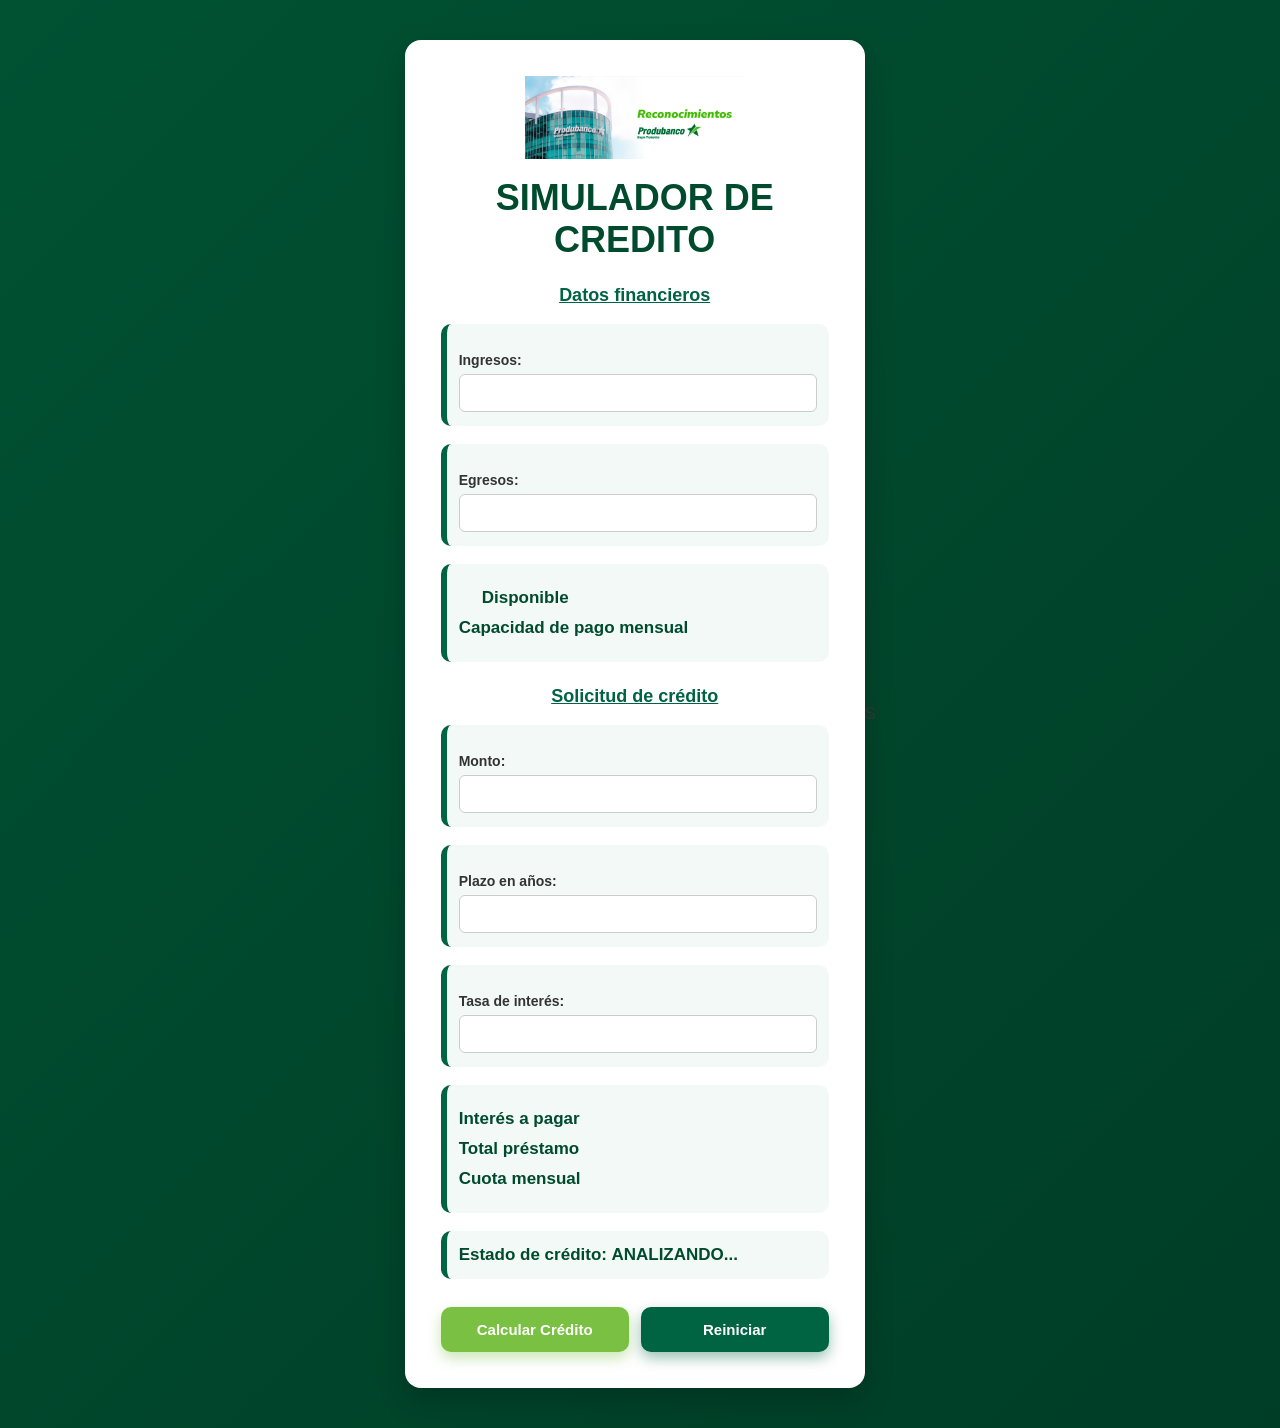
==== index.html @ 620df47f "Cambios al estilo" ====
<!DOCTYPE html>
<html lang="es">
<head>
    <meta charset="UTF-8">
    <meta name="viewport" content="width=device-width, initial-scale=1.0">
    <title>Simulador de Crédito</title>
    <link rel="stylesheet" href="simulador.css">

</head>

<body>
    <div class="container">
        <img src="produbanco.png" alt="Produbanco" class="logo-banco">
        <h1>SIMULADOR DE CREDITO</h1>
        <h2>Datos financieros</h2>

        <div class="resultados">
            <label for="txtIngresos">Ingresos:</label>
            <input type="text" id="txtIngresos">
        </div>
        <div class="resultados">
            <label for="txtEgresos">Egresos:</label>
            <input type="text" id="txtEgresos">
        </div>
        

    <div class="resultados">
        <div class="fila">
            <span class="label">Disponible</span>
            <span class="valor" id="spnDisponible"></span>
        </div>

        <div class="fila">
            <span class="label">Capacidad de pago mensual</span>
            <span class="valor" id="spnCapacidadPago"></span>
        </div>
    </div>


    <h2>Solicitud de crédito</h2>
        <div class="resultados">
            <label for="txtMonto">Monto:</label>
            <input type="text" id="txtMonto">
        </div>
        <div class="resultados">
            <label for="txtPlazo">Plazo en años:</label>
            <input type="text" id="txtPlazo">
        </div>
        <div class="resultados">
            <label for="txtTasaInteres">Tasa de interés:</label>
            <input type="text" id="txtTasaInteres">
        </div>
        
    <div class="resultados">
        <div class="fila">
            <span class="label">Interés a pagar</span>
            <span class="valor" id="spnInteresPagar"></span>
         </div>

        <div class="fila">
            <span class="label">Total préstamo</span>
            <span class="valor" id="spnTotalPrestamo"></span>
        </div>
        <div class="fila">
            <span class="label">Cuota mensual</span>
            <span class="valor" id="spnCuotaMensual"></span>
        </div>
    </div>
    
    <div class="resultados">
        <span class="label">Estado de crédito:</span>
        <span class="valor estado" id="spnEstadoCredito">ANALIZANDO...</span>
    </div>


        <div class="buttons">
            <button id="btnCalcularCredito" onclick="calcular()">Calcular Crédito</button>
            <button id="btnReiniciar" onclick="reiniciar()">Reiniciar</button>
        </div>
    </div>
        <script src="simulador.js"></script>S
        <script src="funciones.js"></script>
</body>
</html>
---- simulador.css ----
* {
    box-sizing: border-box;
    font-family: "Segoe UI", Arial, Helvetica, sans-serif;
}

body {
    margin: 0;
    min-height: 100vh;
    background: linear-gradient(135deg, #005233, #003d26);
    display: flex;
    justify-content: center;
    align-items: center;
    padding: 16px;
    color: #333;
}


.container {
    background-color: #ffffff;
    width: 100%;
    max-width: 460px;
    padding: 28px;
    border-radius: 16px;
    box-shadow: 0 12px 30px rgba(0, 0, 0, 0.2);
}


.logo-banco {
    display: block;
    margin: 0 auto 18px auto;
    max-width: 220px; /* MÁS GRANDE */
    width: 100%;
    height: auto;
}


h1 {
    text-align: center;
    color: #004b2e; /* verde más oscuro */
    margin: 0 0 10px 0;
    font-size: clamp(26px, 5vw, 34px); /* MÁS GRANDE */
    font-weight: 700;
}

h2 {
    text-align: center;
    color: #006341;
    font-size: 18px;
    margin: 24px 0 12px 0;
    font-weight: 700;
    text-decoration: underline;
}


.section {
    text-align: center;
    margin-top: 18px;
}


label {
    display: block;
    margin-top: 14px;
    font-weight: 600;
    font-size: 14px;
}

input {
    width: 100%;
    padding: 10px 12px;
    margin-top: 6px;
    border-radius: 6px;
    border: 1px solid #ccc;
    font-size: 14px;
}

input:focus {
    outline: none;
    border-color: #006341;
    box-shadow: 0 0 0 2px rgba(0, 99, 65, 0.2);
}

.resultados {
    margin-top: 18px;
    padding: 14px 12px;
    background-color: #f3f9f6;
    border-radius: 10px;
    border-left: 6px solid #006341;
}

.resultados p {
    display: flex;
    justify-content: space-between;
    align-items: center;   
    font-size: 15px;
    margin: 12px 0;
}

.label {
    font-size: 14px;
    font-weight: 400; /* normal */
    color: #333;
}

.resultados span {
    min-width: 110px;      
    text-align: right;     
    font-weight: 800;
    color: #004b2e;
    font-size: 17px;
}

.fila {
    display: flex;
    justify-content: space-between; /* texto frente a número */
    align-items: center;
    margin: 10px 0;
}


.valor {
    min-width: 120px;      
    text-align: right;     
    font-size: 16px;
    font-weight: 700;      
    color: #004b2e;
}


.buttons {
    display: flex;
    gap: 12px;
    margin-top: 28px;
}

button {
    flex: 1;
    padding: 14px;
    border: none;
    border-radius: 10px;
    cursor: pointer;
    font-weight: 700;
    font-size: 15px;
    transition: background 0.2s ease,
                transform 0.1s ease,
                box-shadow 0.1s ease;
}


#btnCalcularCredito {
    background-color: #7AC143;
    color: #ffffff;
    box-shadow: 0 6px 14px rgba(122, 193, 67, 0.4);
}


#btnReiniciar {
    background-color: #006341;
    color: #ffffff;
    box-shadow: 0 6px 14px rgba(0, 99, 65, 0.4);
}

button:active {
    transform: scale(0.96);
    box-shadow: 0 4px 8px rgba(0, 0, 0, 0.3);
}


@media (min-width: 768px) {
    body {
        padding: 40px;
    }

    .container {
        padding: 36px;
    }

    h1 {
        font-size: 36px;
    }
}
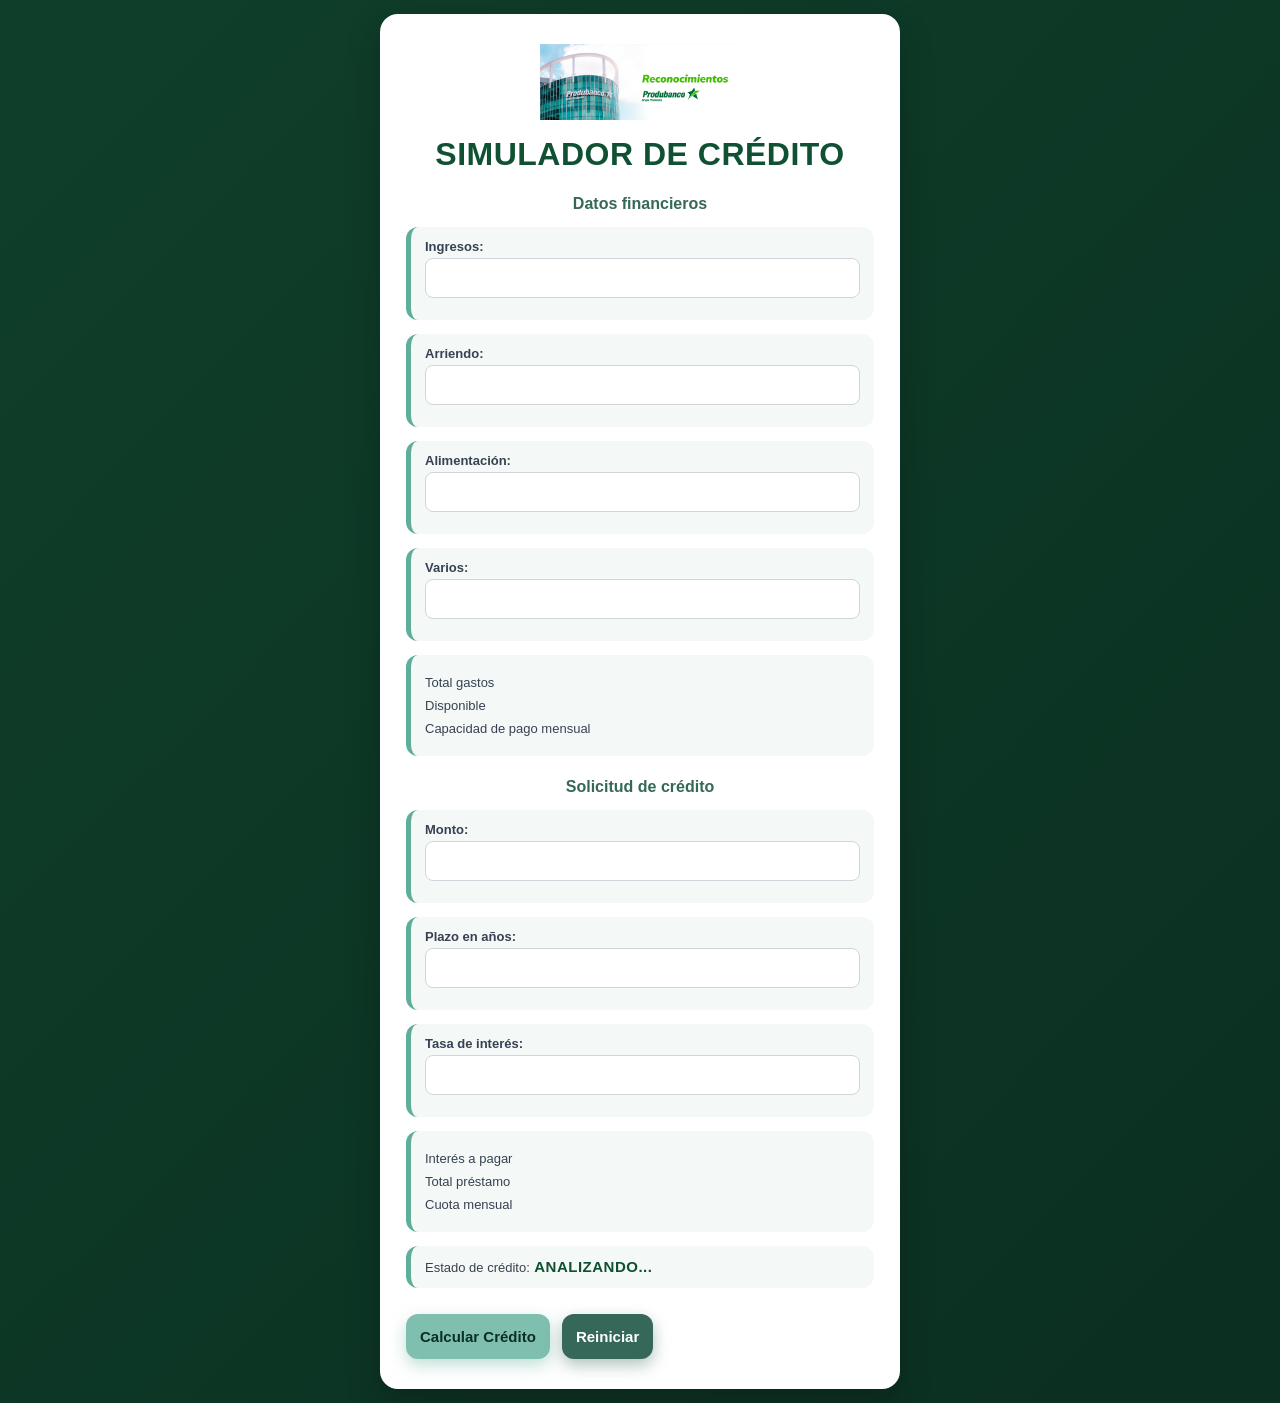
==== commit ac9dbb61: "agregamos Arriendo, Alimentación, Varios y la suma" ====
--- a/index.html
+++ b/index.html
@@ -5,80 +5,98 @@
     <meta name="viewport" content="width=device-width, initial-scale=1.0">
     <title>Simulador de Crédito</title>
     <link rel="stylesheet" href="simulador.css">
-
 </head>
 
 <body>
     <div class="container">
         <img src="produbanco.png" alt="Produbanco" class="logo-banco">
-        <h1>SIMULADOR DE CREDITO</h1>
+
+        <h1>SIMULADOR DE CRÉDITO</h1>
         <h2>Datos financieros</h2>
 
         <div class="resultados">
             <label for="txtIngresos">Ingresos:</label>
             <input type="text" id="txtIngresos">
         </div>
+
         <div class="resultados">
-            <label for="txtEgresos">Egresos:</label>
-            <input type="text" id="txtEgresos">
-        </div>
-        
-
-    <div class="resultados">
-        <div class="fila">
-            <span class="label">Disponible</span>
-            <span class="valor" id="spnDisponible"></span>
+            <label for="txtArriendo">Arriendo:</label>
+            <input type="text" id="txtArriendo">
         </div>
 
-        <div class="fila">
-            <span class="label">Capacidad de pago mensual</span>
-            <span class="valor" id="spnCapacidadPago"></span>
+        <div class="resultados">
+            <label for="txtAlimentacion">Alimentación:</label>
+            <input type="text" id="txtAlimentacion">
         </div>
-    </div>
 
+        <div class="resultados">
+            <label for="txtVarios">Varios:</label>
+            <input type="text" id="txtVarios">
+        </div>
 
-    <h2>Solicitud de crédito</h2>
+        <div class="resultados">
+            <div class="fila">
+                <span class="label">Total gastos</span>
+                <span class="valor" id="spnTotalGastos"></span>
+            </div>
+
+            <div class="fila">
+                <span class="label">Disponible</span>
+                <span class="valor" id="spnDisponible"></span>
+            </div>
+
+            <div class="fila">
+                <span class="label">Capacidad de pago mensual</span>
+                <span class="valor" id="spnCapacidadPago"></span>
+            </div>
+        </div>
+
+        <h2>Solicitud de crédito</h2>
+
         <div class="resultados">
             <label for="txtMonto">Monto:</label>
             <input type="text" id="txtMonto">
         </div>
+
         <div class="resultados">
             <label for="txtPlazo">Plazo en años:</label>
             <input type="text" id="txtPlazo">
         </div>
+
         <div class="resultados">
             <label for="txtTasaInteres">Tasa de interés:</label>
             <input type="text" id="txtTasaInteres">
         </div>
-        
-    <div class="resultados">
-        <div class="fila">
-            <span class="label">Interés a pagar</span>
-            <span class="valor" id="spnInteresPagar"></span>
-         </div>
 
-        <div class="fila">
-            <span class="label">Total préstamo</span>
-            <span class="valor" id="spnTotalPrestamo"></span>
+        <div class="resultados">
+            <div class="fila">
+                <span class="label">Interés a pagar</span>
+                <span class="valor" id="spnInteresPagar"></span>
+            </div>
+
+            <div class="fila">
+                <span class="label">Total préstamo</span>
+                <span class="valor" id="spnTotalPrestamo"></span>
+            </div>
+
+            <div class="fila">
+                <span class="label">Cuota mensual</span>
+                <span class="valor" id="spnCuotaMensual"></span>
+            </div>
         </div>
-        <div class="fila">
-            <span class="label">Cuota mensual</span>
-            <span class="valor" id="spnCuotaMensual"></span>
+
+        <div class="resultados">
+            <span class="label">Estado de crédito:</span>
+            <span class="valor estado" id="spnEstadoCredito">ANALIZANDO...</span>
         </div>
-    </div>
-    
-    <div class="resultados">
-        <span class="label">Estado de crédito:</span>
-        <span class="valor estado" id="spnEstadoCredito">ANALIZANDO...</span>
-    </div>
-
 
         <div class="buttons">
             <button id="btnCalcularCredito" onclick="calcular()">Calcular Crédito</button>
             <button id="btnReiniciar" onclick="reiniciar()">Reiniciar</button>
         </div>
     </div>
-        <script src="simulador.js"></script>S
-        <script src="funciones.js"></script>
+
+    <script src="simulador.js"></script>
+    <script src="funciones.js"></script>
 </body>
 </html>
--- a/simulador.css
+++ b/simulador.css
@@ -1,181 +1,187 @@
+/* =========================
+   RESET & BASE
+========================= */
 * {
     box-sizing: border-box;
-    font-family: "Segoe UI", Arial, Helvetica, sans-serif;
+    font-family: "Segoe UI", Arial, sans-serif;
 }
 
 body {
     margin: 0;
     min-height: 100vh;
-    background: linear-gradient(135deg, #005233, #003d26);
+    background: linear-gradient(135deg, #0f3f2a, #0b2f21);
     display: flex;
     justify-content: center;
     align-items: center;
-    padding: 16px;
-    color: #333;
+    padding: 14px;
+    color: #1f2933;
 }
 
-
+/* =========================
+   CONTENEDOR PRINCIPAL
+========================= */
 .container {
     background-color: #ffffff;
     width: 100%;
-    max-width: 460px;
-    padding: 28px;
-    border-radius: 16px;
-    box-shadow: 0 12px 30px rgba(0, 0, 0, 0.2);
+    max-width: 480px;
+    padding: 24px 20px;
+    border-radius: 18px;
+    box-shadow: 0 14px 34px rgba(0, 0, 0, 0.22);
 }
 
-
+/* =========================
+   LOGO
+========================= */
 .logo-banco {
     display: block;
-    margin: 0 auto 18px auto;
-    max-width: 220px; /* MÁS GRANDE */
+    margin: 0 auto 16px;
     width: 100%;
+    max-width: 200px;
     height: auto;
 }
 
-
+/* =========================
+   TITULOS
+========================= */
 h1 {
     text-align: center;
-    color: #004b2e; /* verde más oscuro */
-    margin: 0 0 10px 0;
-    font-size: clamp(26px, 5vw, 34px); /* MÁS GRANDE */
+    color: #0f5132;
+    margin: 0 0 8px;
+    font-size: clamp(22px, 5vw, 30px);
     font-weight: 700;
+    letter-spacing: 0.5px;
 }
 
 h2 {
     text-align: center;
-    color: #006341;
-    font-size: 18px;
-    margin: 24px 0 12px 0;
+    color: #356859;
+    font-size: 16px;
+    margin: 22px 0 10px;
     font-weight: 700;
-    text-decoration: underline;
 }
 
-
-.section {
-    text-align: center;
-    margin-top: 18px;
-}
-
-
+/* =========================
+   LABELS & INPUTS
+========================= */
 label {
     display: block;
-    margin-top: 14px;
+    font-size: 13px;
     font-weight: 600;
-    font-size: 14px;
+    margin-bottom: 4px;
+    color: #374151;
 }
 
 input {
     width: 100%;
-    padding: 10px 12px;
-    margin-top: 6px;
-    border-radius: 6px;
-    border: 1px solid #ccc;
+    padding: 11px 12px;
+    margin-bottom: 10px;
+    border-radius: 8px;
+    border: 1px solid #d1d5db;
     font-size: 14px;
 }
 
 input:focus {
     outline: none;
-    border-color: #006341;
-    box-shadow: 0 0 0 2px rgba(0, 99, 65, 0.2);
+    border-color: #4fa890;
+    box-shadow: 0 0 0 2px rgba(79, 168, 144, 0.25);
 }
 
+/* =========================
+   BLOQUES DE RESULTADOS
+========================= */
 .resultados {
-    margin-top: 18px;
-    padding: 14px 12px;
-    background-color: #f3f9f6;
-    border-radius: 10px;
-    border-left: 6px solid #006341;
+    margin-top: 14px;
+    padding: 12px 14px;
+    background-color: #f4f9f7;
+    border-radius: 12px;
+    border-left: 5px solid #5fae9b;
 }
 
-.resultados p {
+/* FILA TEXTO / VALOR */
+.fila {
     display: flex;
     justify-content: space-between;
-    align-items: center;   
-    font-size: 15px;
-    margin: 12px 0;
+    align-items: center;
+    margin: 8px 0;
 }
 
 .label {
-    font-size: 14px;
-    font-weight: 400; /* normal */
-    color: #333;
+    font-size: 13px;
+    color: #374151;
+    font-weight: 500;
 }
 
-.resultados span {
-    min-width: 110px;      
-    text-align: right;     
-    font-weight: 800;
-    color: #004b2e;
-    font-size: 17px;
+.valor {
+    font-size: 15px;
+    font-weight: 700;
+    color: #0f5132;
+    text-align: right;
 }
 
-.fila {
-    display: flex;
-    justify-content: space-between; /* texto frente a número */
-    align-items: center;
-    margin: 10px 0;
+/* ESTADO DE CREDITO */
+.estado {
+    font-weight: 800;
+    letter-spacing: 0.5px;
 }
 
-
-.valor {
-    min-width: 120px;      
-    text-align: right;     
-    font-size: 16px;
-    font-weight: 700;      
-    color: #004b2e;
-}
-
-
+/* =========================
+   BOTONES
+========================= */
 .buttons {
     display: flex;
+    flex-direction: column;
     gap: 12px;
-    margin-top: 28px;
+    margin-top: 26px;
 }
 
 button {
-    flex: 1;
     padding: 14px;
+    border-radius: 12px;
     border: none;
-    border-radius: 10px;
-    cursor: pointer;
     font-weight: 700;
     font-size: 15px;
-    transition: background 0.2s ease,
-                transform 0.1s ease,
-                box-shadow 0.1s ease;
+    cursor: pointer;
+    transition: transform 0.1s ease, box-shadow 0.1s ease;
 }
 
-
 #btnCalcularCredito {
-    background-color: #7AC143;
-    color: #ffffff;
-    box-shadow: 0 6px 14px rgba(122, 193, 67, 0.4);
+    background-color: #7fbfb0;
+    color: #0b2f21;
+    box-shadow: 0 6px 16px rgba(127, 191, 176, 0.5);
 }
 
-
 #btnReiniciar {
-    background-color: #006341;
+    background-color: #356859;
     color: #ffffff;
-    box-shadow: 0 6px 14px rgba(0, 99, 65, 0.4);
+    box-shadow: 0 6px 16px rgba(53, 104, 89, 0.4);
 }
 
 button:active {
-    transform: scale(0.96);
-    box-shadow: 0 4px 8px rgba(0, 0, 0, 0.3);
+    transform: scale(0.97);
 }
 
-
-@media (min-width: 768px) {
-    body {
-        padding: 40px;
-    }
-
+/* =========================
+   TABLETS
+========================= */
+@media (min-width: 600px) {
     .container {
-        padding: 36px;
+        padding: 30px 26px;
     }
 
     h1 {
-        font-size: 36px;
+        font-size: 32px;
+    }
+
+    .buttons {
+        flex-direction: row;
     }
 }
+
+/* =========================
+   DESKTOP
+========================= */
+@media (min-width: 900px) {
+    .container {
+        max-width: 520px;
+    }
+}
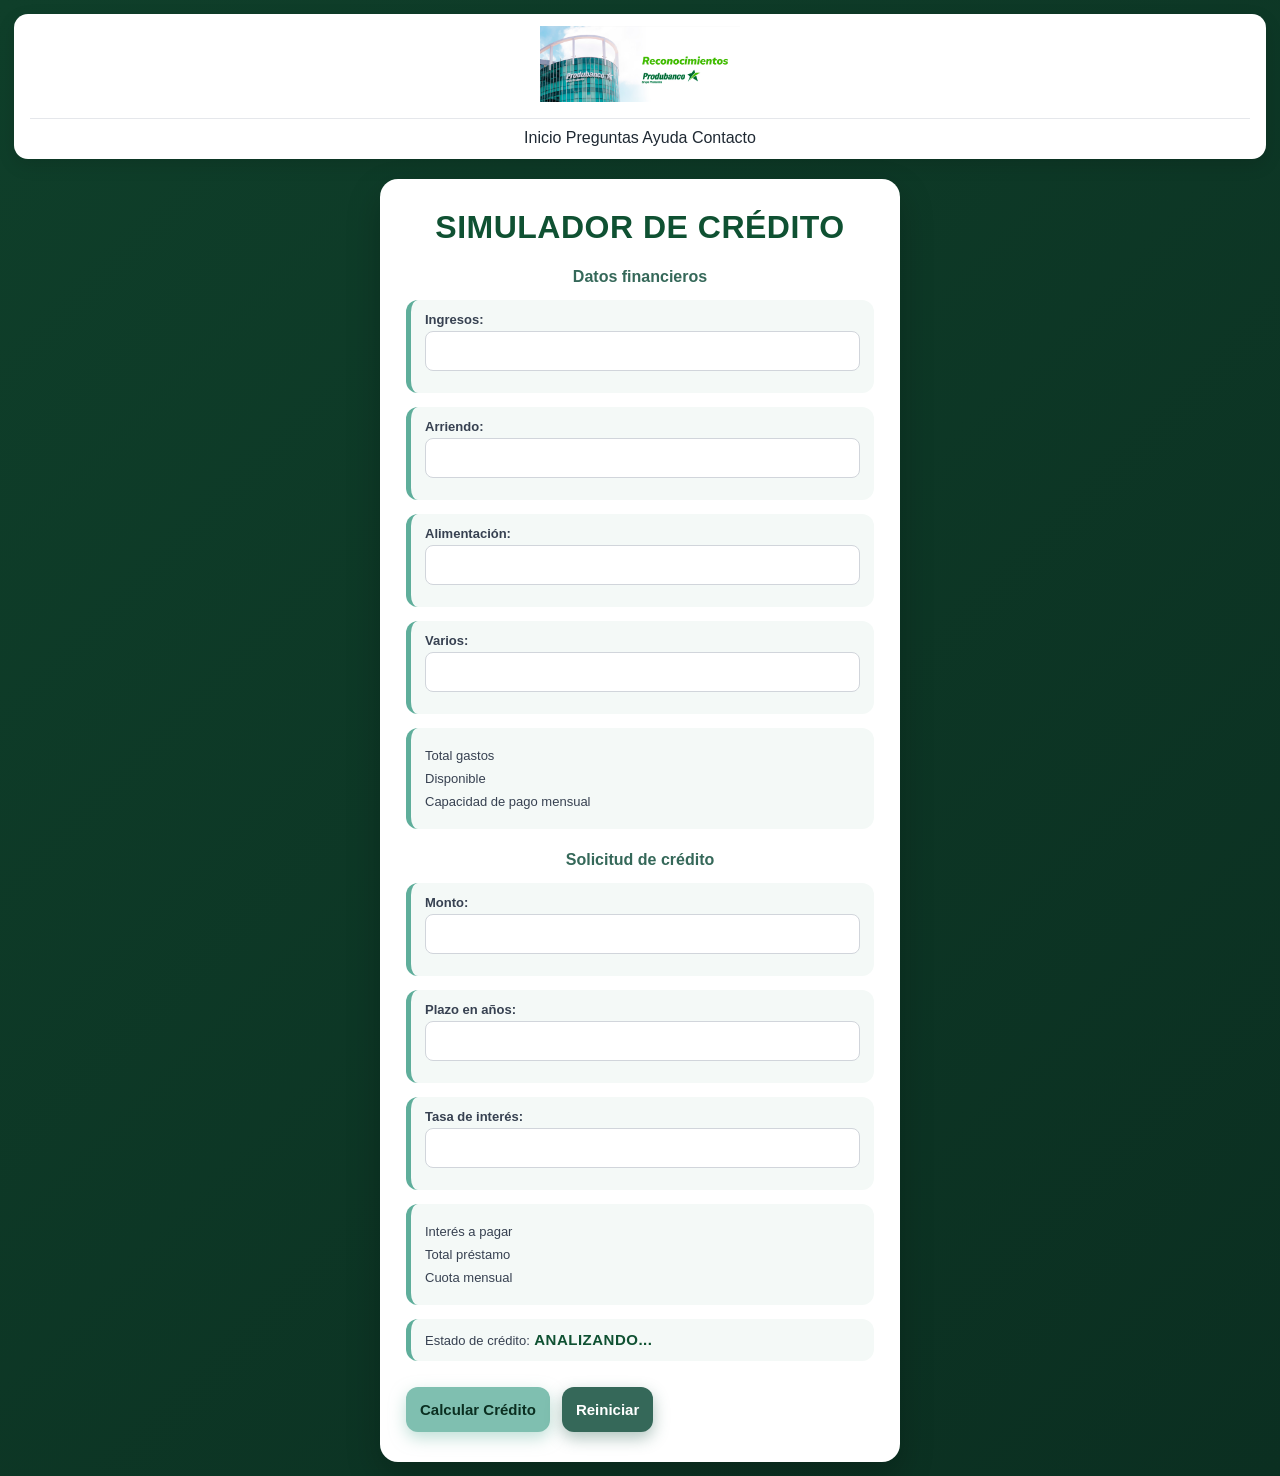
==== commit 536ce970: "agregamos opcienes de menu" ====
--- a/index.html
+++ b/index.html
@@ -8,10 +8,20 @@
 </head>
 
 <body>
-    <div class="container">
-        <img src="produbanco.png" alt="Produbanco" class="logo-banco">
+    
+<header>
+    <img src="produbanco.png" class="logo-banco" alt="Banco">
+        <nav class="menu">
+            Inicio
+            Preguntas
+            Ayuda
+            Contacto
+        </nav>
+    </header>
 
-        <h1>SIMULADOR DE CRÉDITO</h1>
+    <main>
+        <div class="container">
+    <h1>SIMULADOR DE CRÉDITO</h1>
         <h2>Datos financieros</h2>
 
         <div class="resultados">
@@ -98,5 +108,7 @@
 
     <script src="simulador.js"></script>
     <script src="funciones.js"></script>
+        </div>
+    </main>
 </body>
 </html>
--- a/simulador.css
+++ b/simulador.css
@@ -10,9 +10,6 @@
     margin: 0;
     min-height: 100vh;
     background: linear-gradient(135deg, #0f3f2a, #0b2f21);
-    display: flex;
-    justify-content: center;
-    align-items: center;
     padding: 14px;
     color: #1f2933;
 }
@@ -29,6 +26,12 @@
     box-shadow: 0 14px 34px rgba(0, 0, 0, 0.22);
 }
 
+main {
+    display: flex;
+    justify-content: center;
+    align-items: flex-start;
+    margin-top: 20px;
+}
 /* =========================
    LOGO
 ========================= */
@@ -184,4 +187,41 @@
     .container {
         max-width: 520px;
     }
+}
+/* =========================
+   HEADER Y MENU
+========================= */
+header {
+    background-color: #ffffff;
+    border-radius: 14px;
+    padding: 12px 16px;
+    margin-bottom: 10px;
+    box-shadow: 0 6px 18px rgba(0, 0, 0, 0.12);
+}
+.menu {
+    display: flex;
+    justify-content: space-around;
+    align-items: center;
+    margin-top: 6px;
+    border-top: 1px solid #e5e7eb;
+    padding-top: 10px;
+}
+.menu a {
+    text-decoration: none;
+    color: #356859;
+    font-size: 14px;
+    font-weight: 600;
+    padding: 6px 10px;
+    border-radius: 6px;
+    transition: background-color 0.2s ease;
+}
+.menu a:hover {
+    background-color: #e6f3ef;
+}
+
+@media (max-width: 600px) {
+    .menu {
+        flex-direction: column;
+        gap: 8px;
+    }
 }
